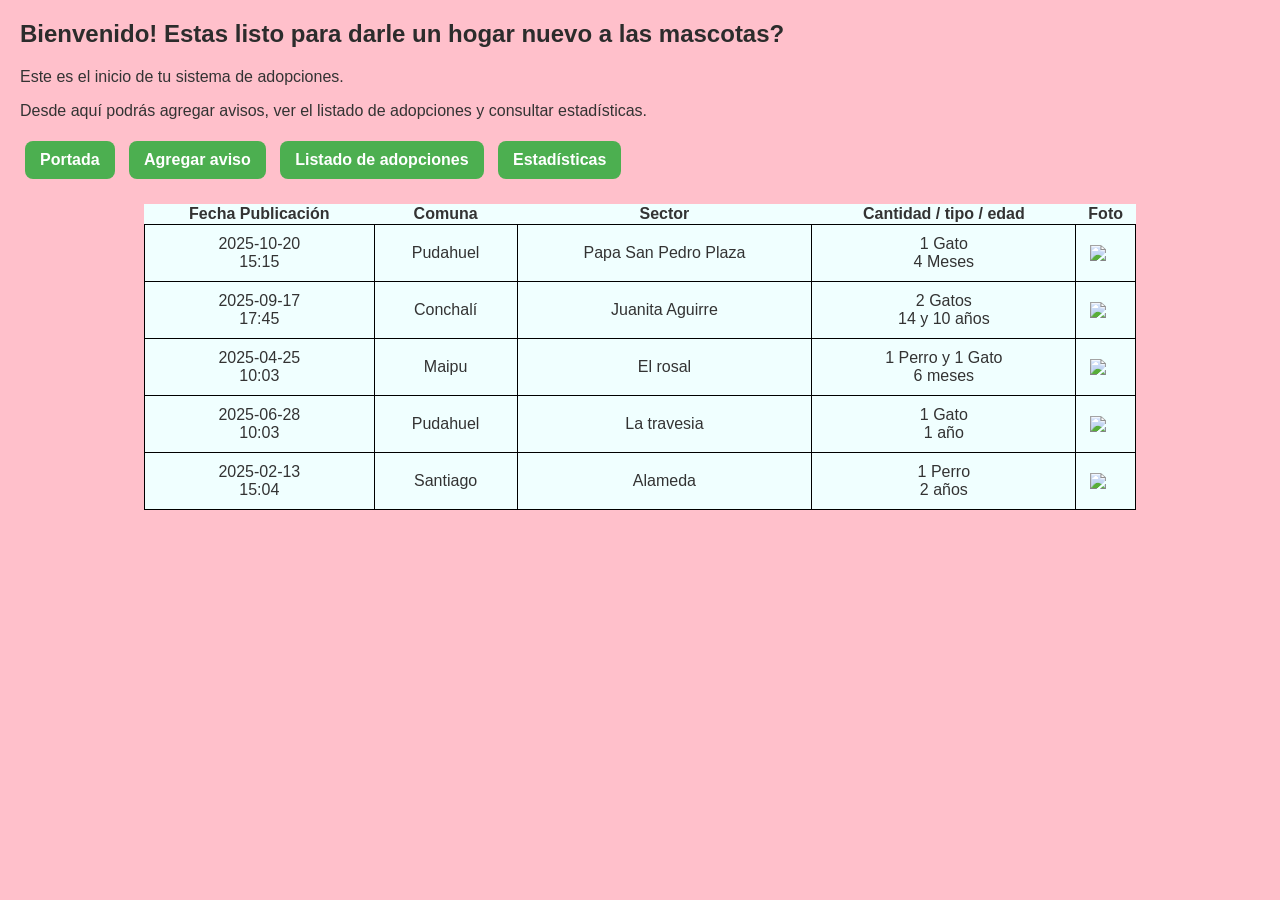
==== index.html @ 86bfe494 "Add files via upload actualizacion cambio de archivos" ====
<!DOCTYPE html>
<html lang="es">
    <head>
        <meta name="viewport" content="width=device-width, initial-scale=1.0">
        <title>Tarea 1 Laura Urtubia</title>
        <h2>Bienvenido! Estas listo para darle un hogar nuevo a las mascotas?</h2>
        <link rel="stylesheet" href="styles.css">
    </head>
    <body>
        <p>Este es el inicio de tu sistema de adopciones.</p> 
        <p>Desde aquí podrás agregar avisos, ver el listado de adopciones y consultar estadísticas.</p>
        <nav>
            <a class="btn_menu" href="index.html" >Portada</a>
            <a class="btn_menu" href="agregar.html"  >Agregar aviso</a>
            <a class="btn_menu" href="listado.html" >Listado de adopciones</a>
            <a class="btn_menu" href="estadisticas.html" >Estadísticas</a>
        </nav>
        <table>
            <tr>
                <th>Fecha Publicación</th>
                <th>Comuna</th>
                <th>Sector</th>
                <th>Cantidad / tipo / edad</th>
                <th>Foto</th>
            </tr>
            <tr>
                <td>
                    2025-10-20<br>
                    15:15
                </td>
                <td>Pudahuel</td>
                <td>Papa San Pedro Plaza</td>
                <td>
                    1 Gato<br>
                    4 Meses
                </td>
                <td>
                    <img src="Imagenes/Blanket & paw.jpeg">
                </td>
            </tr>
            <tr>
                <td>
                    2025-09-17<br>
                    17:45
                </td>
                <td>Conchalí</td>
                <td>Juanita Aguirre</td>
                <td>
                    2 Gatos<br>
                    14 y 10 años
                </td>
                <td>
                    <img src="Imagenes/Pollito y Bigotes.jpg" >
                </td>
            </tr>
            <tr>
                <td>
                    2025-04-25<br>
                    10:03
                </td>
                <td>Maipu</td>
                <td>El rosal</td>
                <td>
                    1 Perro y 1 Gato<br>
                    6 meses
                    
                </td>
                <td>
                    <img src="Imagenes/PerroGato.jpg" >
                </td>
            </tr>
                        <tr>
                <td>
                    2025-06-28<br>
                    10:03
                </td>
                <td>Pudahuel</td>
                <td>La travesia</td>
                <td>
                    1 Gato<br>
                    1 año
                    
                </td>
                <td>
                    <img src="Imagenes/enjoying the sun.jpg" >
                </td>
            </tr>
                        </tr>
                        <tr>
                <td>
                    2025-02-13<br>
                    15:04
                </td>
                <td>Santiago</td>
                <td>Alameda</td>
                <td>
                    1 Perro<br>
                    2 años
                    
                </td>
                <td>
                    <img src="Imagenes/PerroSolito.jpg" >
                </td>
            </tr>
        </table>
    </body>
</html>
---- styles.css ----
/* Estilos generales */
body {
    font-family: Arial, sans-serif;
    margin: 20px;
    background-color: pink;
    color: #333;
}

h2, legend {
    color: #2c2c2c;
}

p {
    font-size: 1rem;
}

/* Menú */
nav {
    margin-bottom: 20px;
}

.btn_menu {
    display: inline-block;
    padding: 10px 15px;
    margin: 5px;
    background-color: #4CAF50;
    color: white;
    text-decoration: none; 
    border-radius: 8px;
    font-weight: bold;
    transition: 0.3s;
}

.btn_menu:hover {
    background-color: #2c662f;
}

.activo {
    background-color: #333;
}

/* Formularios */
form {
    margin: 20px auto;
    width: 80%;
    max-width: 600px;
    background: #fff;
    padding: 20px;
    border-radius: 12px;
    box-shadow: 0 2px 6px rgba(0,0,0,0.2);
}

fieldset {
    border: 2px solid #4CAF50;
    border-radius: 8px;
    padding: 15px;
    margin-bottom: 20px;
}

legend {
    font-weight: bold;
    padding: 0 10px;
}

/* Labels e inputs */
label {
    display: inline-block;
    margin-top: 10px;
    font-weight: bold;
}

input, select, textarea, button {
    margin-top: 5px;
    margin-bottom: 15px;
    padding: 8px;
    border: 1px solid #ccc;
    border-radius: 6px;
    font-size: 0.95rem;
    width: 100%;
    box-sizing: border-box;
}

input[type="file"] {
    border: none;
    padding: 4px;
}

textarea {
    resize: vertical;
}

/* Botones */
button {
    background-color: #4CAF50;
    color: white;
    font-weight: bold;
    cursor: pointer;
    border: none;
    transition: 0.3s;
}

button:hover {
    background-color: #2c662f;
}

/* Tablas */
table {
    background-color: azure;
    width: 80%;             
    margin: auto;           
    border-collapse: collapse;
    text-align: center;
    margin-top: 20px;
}

td {
    border: 1px solid black;
    padding: 10px;
    vertical-align: middle; 
}

td img {
    width: 80%;      
    height: auto;    
    display: block;
    margin: 0 auto;  
}

/* Mensajes de confirmación / éxito */
#confirmacion, #mensaje-exito {
    width: 80%;
    max-width: 600px;
    margin: 20px auto;
    background: #fff;
    padding: 20px;
    border-radius: 12px;
    border: 2px solid #4CAF50;
    text-align: center;
}
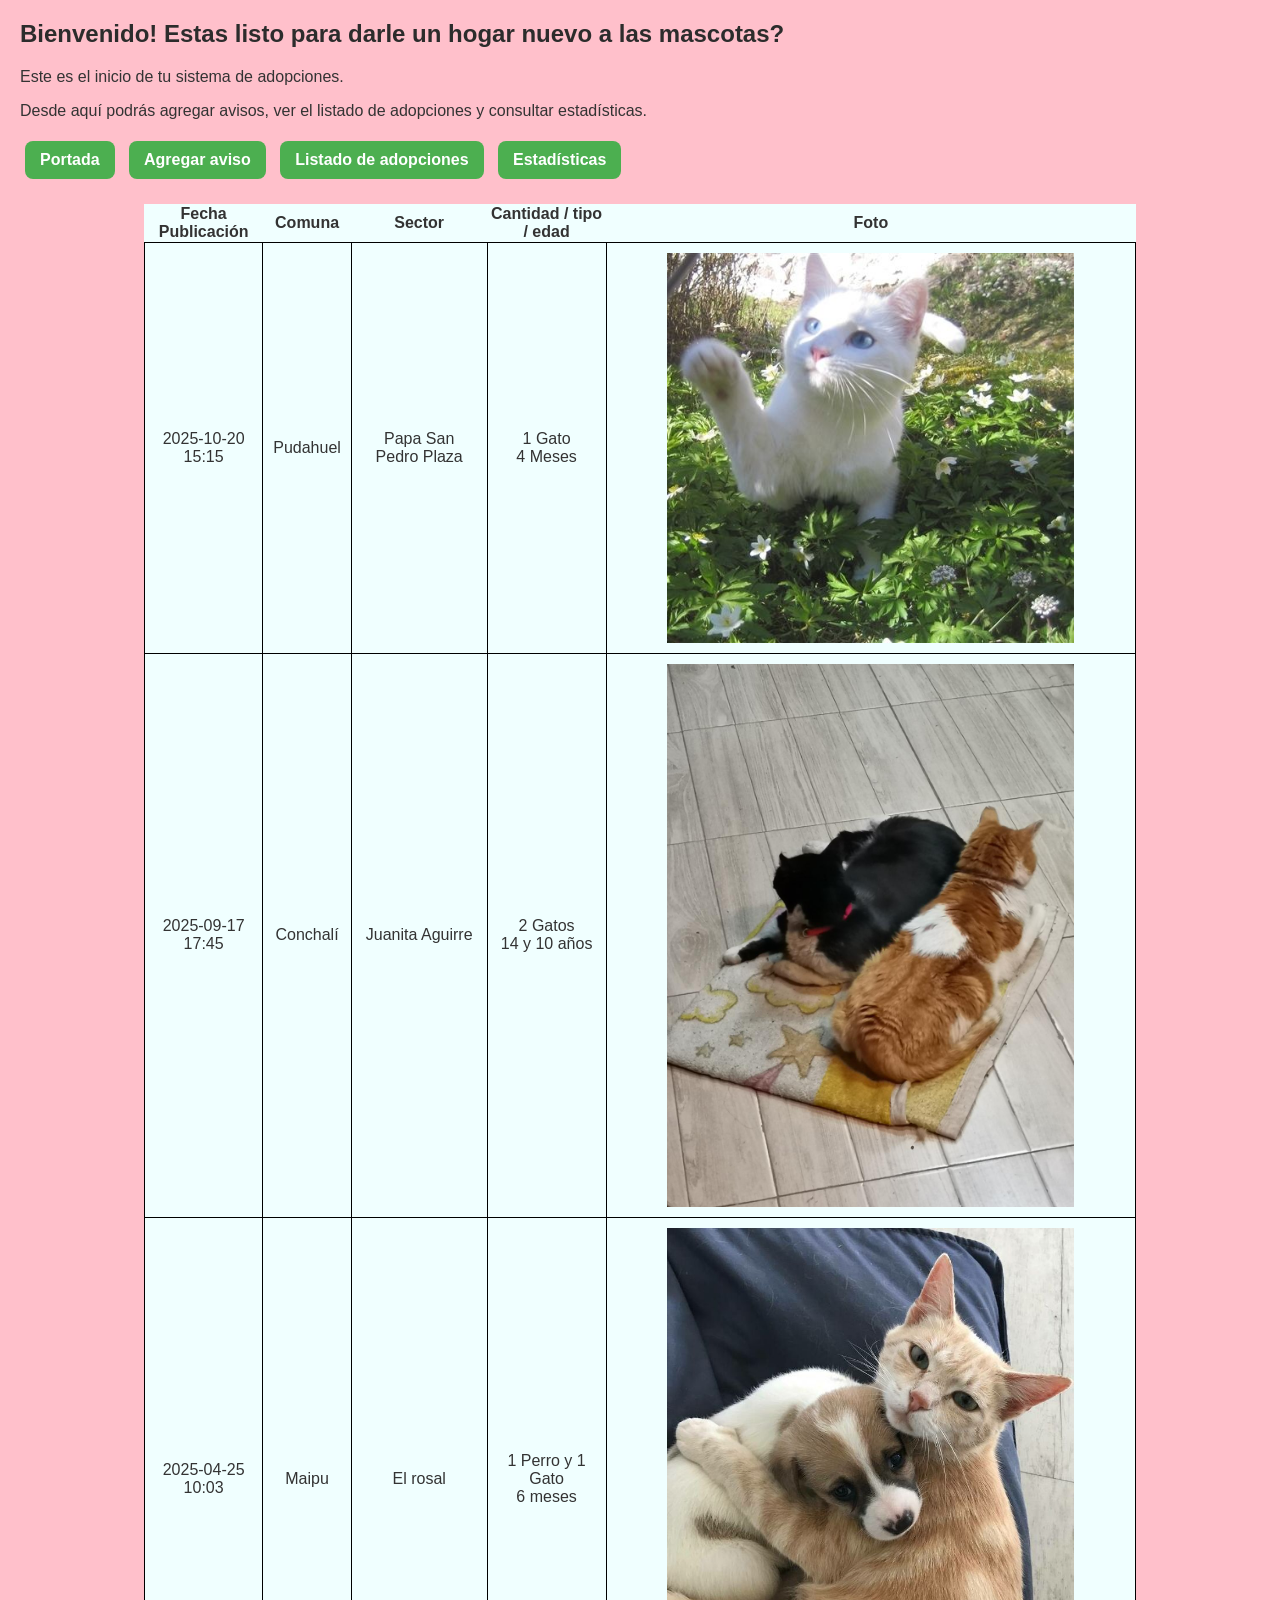
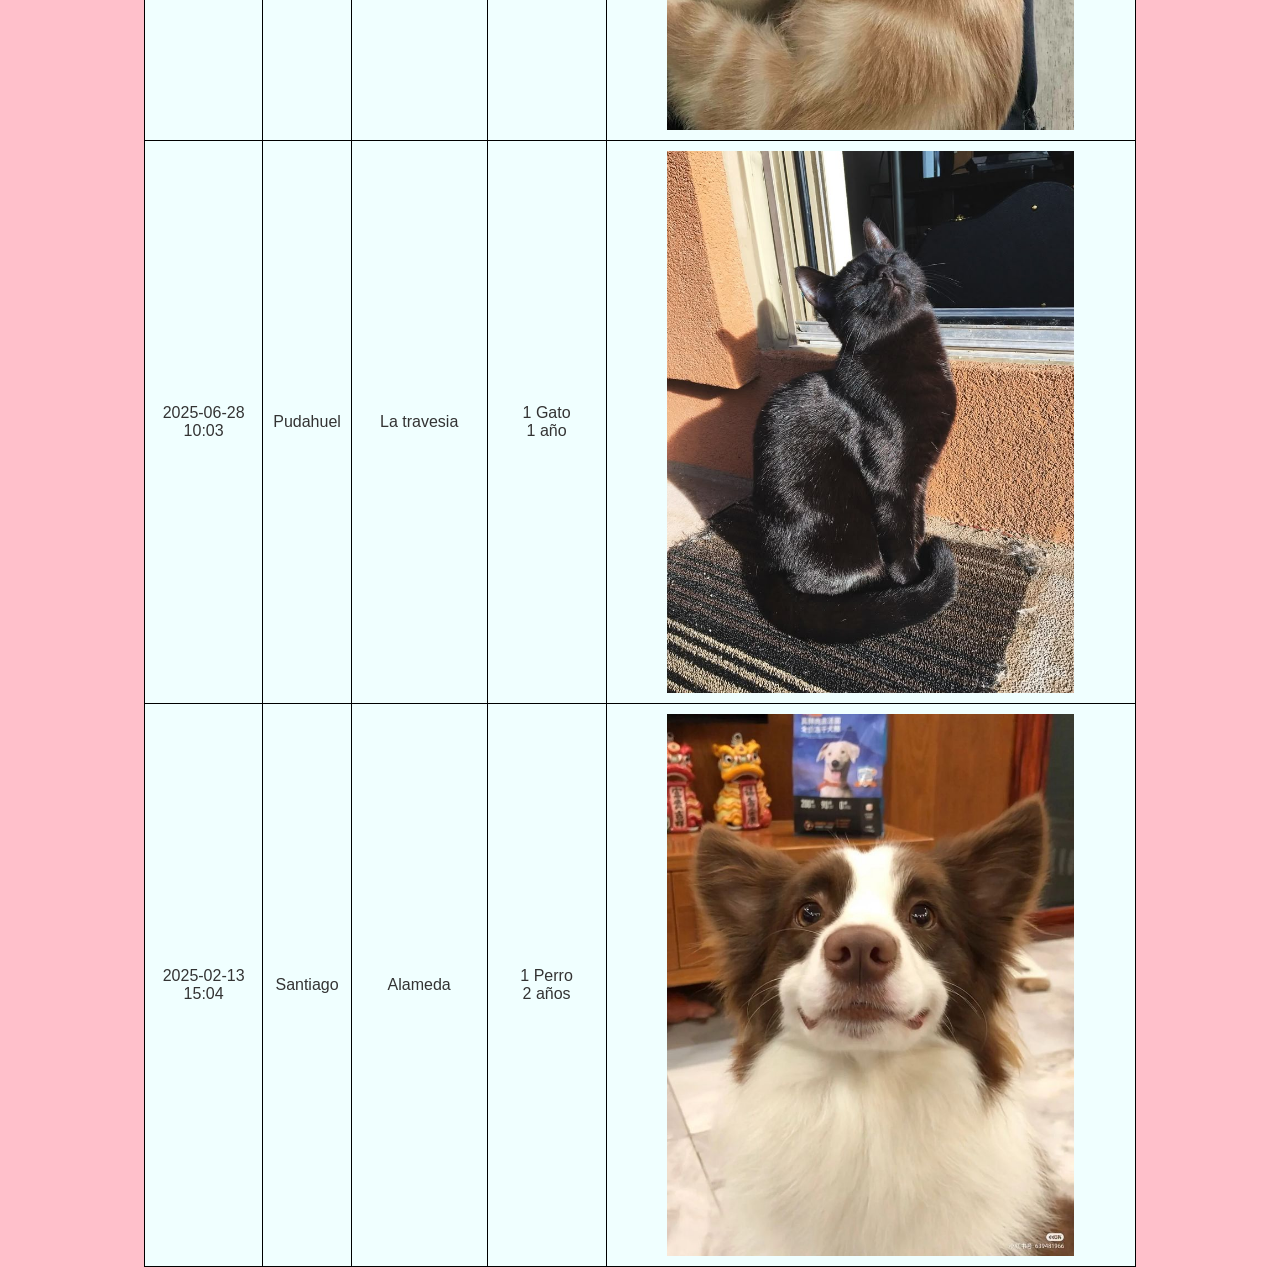
==== commit abac2e10: "Subo archivos para tarea 2" ====
--- a/index.html
+++ b/index.html
@@ -1,107 +1,107 @@
-<!DOCTYPE html>
-<html lang="es">
-    <head>
-        <meta name="viewport" content="width=device-width, initial-scale=1.0">
-        <title>Tarea 1 Laura Urtubia</title>
-        <h2>Bienvenido! Estas listo para darle un hogar nuevo a las mascotas?</h2>
-        <link rel="stylesheet" href="styles.css">
-    </head>
-    <body>
-        <p>Este es el inicio de tu sistema de adopciones.</p> 
-        <p>Desde aquí podrás agregar avisos, ver el listado de adopciones y consultar estadísticas.</p>
-        <nav>
-            <a class="btn_menu" href="index.html" >Portada</a>
-            <a class="btn_menu" href="agregar.html"  >Agregar aviso</a>
-            <a class="btn_menu" href="listado.html" >Listado de adopciones</a>
-            <a class="btn_menu" href="estadisticas.html" >Estadísticas</a>
-        </nav>
-        <table>
-            <tr>
-                <th>Fecha Publicación</th>
-                <th>Comuna</th>
-                <th>Sector</th>
-                <th>Cantidad / tipo / edad</th>
-                <th>Foto</th>
-            </tr>
-            <tr>
-                <td>
-                    2025-10-20<br>
-                    15:15
-                </td>
-                <td>Pudahuel</td>
-                <td>Papa San Pedro Plaza</td>
-                <td>
-                    1 Gato<br>
-                    4 Meses
-                </td>
-                <td>
-                    <img src="Imagenes/Blanket & paw.jpeg">
-                </td>
-            </tr>
-            <tr>
-                <td>
-                    2025-09-17<br>
-                    17:45
-                </td>
-                <td>Conchalí</td>
-                <td>Juanita Aguirre</td>
-                <td>
-                    2 Gatos<br>
-                    14 y 10 años
-                </td>
-                <td>
-                    <img src="Imagenes/Pollito y Bigotes.jpg" >
-                </td>
-            </tr>
-            <tr>
-                <td>
-                    2025-04-25<br>
-                    10:03
-                </td>
-                <td>Maipu</td>
-                <td>El rosal</td>
-                <td>
-                    1 Perro y 1 Gato<br>
-                    6 meses
-                    
-                </td>
-                <td>
-                    <img src="Imagenes/PerroGato.jpg" >
-                </td>
-            </tr>
-                        <tr>
-                <td>
-                    2025-06-28<br>
-                    10:03
-                </td>
-                <td>Pudahuel</td>
-                <td>La travesia</td>
-                <td>
-                    1 Gato<br>
-                    1 año
-                    
-                </td>
-                <td>
-                    <img src="Imagenes/enjoying the sun.jpg" >
-                </td>
-            </tr>
-                        </tr>
-                        <tr>
-                <td>
-                    2025-02-13<br>
-                    15:04
-                </td>
-                <td>Santiago</td>
-                <td>Alameda</td>
-                <td>
-                    1 Perro<br>
-                    2 años
-                    
-                </td>
-                <td>
-                    <img src="Imagenes/PerroSolito.jpg" >
-                </td>
-            </tr>
-        </table>
-    </body>
+<!DOCTYPE html>
+<html lang="es">
+    <head>
+        <meta name="viewport" content="width=device-width, initial-scale=1.0">
+        <title>Tarea 1 Laura Urtubia</title>
+        <h2>Bienvenido! Estas listo para darle un hogar nuevo a las mascotas?</h2>
+        <link rel="stylesheet" href="styles.css">
+    </head>
+    <body>
+        <p>Este es el inicio de tu sistema de adopciones.</p> 
+        <p>Desde aquí podrás agregar avisos, ver el listado de adopciones y consultar estadísticas.</p>
+        <nav>
+            <a class="btn_menu" href="index.html" >Portada</a>
+            <a class="btn_menu" href="agregar.html"  >Agregar aviso</a>
+            <a class="btn_menu" href="listado.html" >Listado de adopciones</a>
+            <a class="btn_menu" href="estadisticas.html" >Estadísticas</a>
+        </nav>
+        <table>
+            <tr>
+                <th>Fecha Publicación</th>
+                <th>Comuna</th>
+                <th>Sector</th>
+                <th>Cantidad / tipo / edad</th>
+                <th>Foto</th>
+            </tr>
+            <tr>
+                <td>
+                    2025-10-20<br>
+                    15:15
+                </td>
+                <td>Pudahuel</td>
+                <td>Papa San Pedro Plaza</td>
+                <td>
+                    1 Gato<br>
+                    4 Meses
+                </td>
+                <td>
+                    <img src="Imagenes/Blanket & paw.jpeg">
+                </td>
+            </tr>
+            <tr>
+                <td>
+                    2025-09-17<br>
+                    17:45
+                </td>
+                <td>Conchalí</td>
+                <td>Juanita Aguirre</td>
+                <td>
+                    2 Gatos<br>
+                    14 y 10 años
+                </td>
+                <td>
+                    <img src="Imagenes/Pollito y Bigotes.jpg" >
+                </td>
+            </tr>
+            <tr>
+                <td>
+                    2025-04-25<br>
+                    10:03
+                </td>
+                <td>Maipu</td>
+                <td>El rosal</td>
+                <td>
+                    1 Perro y 1 Gato<br>
+                    6 meses
+                    
+                </td>
+                <td>
+                    <img src="Imagenes/PerroGato.jpg" >
+                </td>
+            </tr>
+                        <tr>
+                <td>
+                    2025-06-28<br>
+                    10:03
+                </td>
+                <td>Pudahuel</td>
+                <td>La travesia</td>
+                <td>
+                    1 Gato<br>
+                    1 año
+                    
+                </td>
+                <td>
+                    <img src="Imagenes/enjoying the sun.jpg" >
+                </td>
+            </tr>
+                        </tr>
+                        <tr>
+                <td>
+                    2025-02-13<br>
+                    15:04
+                </td>
+                <td>Santiago</td>
+                <td>Alameda</td>
+                <td>
+                    1 Perro<br>
+                    2 años
+                    
+                </td>
+                <td>
+                    <img src="Imagenes/PerroSolito.jpg" >
+                </td>
+            </tr>
+        </table>
+    </body>
 </html>
--- a/styles.css
+++ b/styles.css
@@ -1,139 +1,139 @@
-/* Estilos generales */
-body {
-    font-family: Arial, sans-serif;
-    margin: 20px;
-    background-color: pink;
-    color: #333;
-}
-
-h2, legend {
-    color: #2c2c2c;
-}
-
-p {
-    font-size: 1rem;
-}
-
-/* Menú */
-nav {
-    margin-bottom: 20px;
-}
-
-.btn_menu {
-    display: inline-block;
-    padding: 10px 15px;
-    margin: 5px;
-    background-color: #4CAF50;
-    color: white;
-    text-decoration: none; 
-    border-radius: 8px;
-    font-weight: bold;
-    transition: 0.3s;
-}
-
-.btn_menu:hover {
-    background-color: #2c662f;
-}
-
-.activo {
-    background-color: #333;
-}
-
-/* Formularios */
-form {
-    margin: 20px auto;
-    width: 80%;
-    max-width: 600px;
-    background: #fff;
-    padding: 20px;
-    border-radius: 12px;
-    box-shadow: 0 2px 6px rgba(0,0,0,0.2);
-}
-
-fieldset {
-    border: 2px solid #4CAF50;
-    border-radius: 8px;
-    padding: 15px;
-    margin-bottom: 20px;
-}
-
-legend {
-    font-weight: bold;
-    padding: 0 10px;
-}
-
-/* Labels e inputs */
-label {
-    display: inline-block;
-    margin-top: 10px;
-    font-weight: bold;
-}
-
-input, select, textarea, button {
-    margin-top: 5px;
-    margin-bottom: 15px;
-    padding: 8px;
-    border: 1px solid #ccc;
-    border-radius: 6px;
-    font-size: 0.95rem;
-    width: 100%;
-    box-sizing: border-box;
-}
-
-input[type="file"] {
-    border: none;
-    padding: 4px;
-}
-
-textarea {
-    resize: vertical;
-}
-
-/* Botones */
-button {
-    background-color: #4CAF50;
-    color: white;
-    font-weight: bold;
-    cursor: pointer;
-    border: none;
-    transition: 0.3s;
-}
-
-button:hover {
-    background-color: #2c662f;
-}
-
-/* Tablas */
-table {
-    background-color: azure;
-    width: 80%;             
-    margin: auto;           
-    border-collapse: collapse;
-    text-align: center;
-    margin-top: 20px;
-}
-
-td {
-    border: 1px solid black;
-    padding: 10px;
-    vertical-align: middle; 
-}
-
-td img {
-    width: 80%;      
-    height: auto;    
-    display: block;
-    margin: 0 auto;  
-}
-
-/* Mensajes de confirmación / éxito */
-#confirmacion, #mensaje-exito {
-    width: 80%;
-    max-width: 600px;
-    margin: 20px auto;
-    background: #fff;
-    padding: 20px;
-    border-radius: 12px;
-    border: 2px solid #4CAF50;
-    text-align: center;
-}
+/* Estilos generales */
+body {
+    font-family: Arial, sans-serif;
+    margin: 20px;
+    background-color: pink;
+    color: #333;
+}
+
+h2, legend {
+    color: #2c2c2c;
+}
+
+p {
+    font-size: 1rem;
+}
+
+/* Menú */
+nav {
+    margin-bottom: 20px;
+}
+
+.btn_menu {
+    display: inline-block;
+    padding: 10px 15px;
+    margin: 5px;
+    background-color: #4CAF50;
+    color: white;
+    text-decoration: none; 
+    border-radius: 8px;
+    font-weight: bold;
+    transition: 0.3s;
+}
+
+.btn_menu:hover {
+    background-color: #2c662f;
+}
+
+.activo {
+    background-color: #333;
+}
+
+/* Formularios */
+form {
+    margin: 20px auto;
+    width: 80%;
+    max-width: 600px;
+    background: #fff;
+    padding: 20px;
+    border-radius: 12px;
+    box-shadow: 0 2px 6px rgba(0,0,0,0.2);
+}
+
+fieldset {
+    border: 2px solid #4CAF50;
+    border-radius: 8px;
+    padding: 15px;
+    margin-bottom: 20px;
+}
+
+legend {
+    font-weight: bold;
+    padding: 0 10px;
+}
+
+/* Labels e inputs */
+label {
+    display: inline-block;
+    margin-top: 10px;
+    font-weight: bold;
+}
+
+input, select, textarea, button {
+    margin-top: 5px;
+    margin-bottom: 15px;
+    padding: 8px;
+    border: 1px solid #ccc;
+    border-radius: 6px;
+    font-size: 0.95rem;
+    width: 100%;
+    box-sizing: border-box;
+}
+
+input[type="file"] {
+    border: none;
+    padding: 4px;
+}
+
+textarea {
+    resize: vertical;
+}
+
+/* Botones */
+button {
+    background-color: #4CAF50;
+    color: white;
+    font-weight: bold;
+    cursor: pointer;
+    border: none;
+    transition: 0.3s;
+}
+
+button:hover {
+    background-color: #2c662f;
+}
+
+/* Tablas */
+table {
+    background-color: azure;
+    width: 80%;             
+    margin: auto;           
+    border-collapse: collapse;
+    text-align: center;
+    margin-top: 20px;
+}
+
+td {
+    border: 1px solid black;
+    padding: 10px;
+    vertical-align: middle; 
+}
+
+td img {
+    width: 80%;      
+    height: auto;    
+    display: block;
+    margin: 0 auto;  
+}
+
+/* Mensajes de confirmación / éxito */
+#confirmacion, #mensaje-exito {
+    width: 80%;
+    max-width: 600px;
+    margin: 20px auto;
+    background: #fff;
+    padding: 20px;
+    border-radius: 12px;
+    border: 2px solid #4CAF50;
+    text-align: center;
+}
